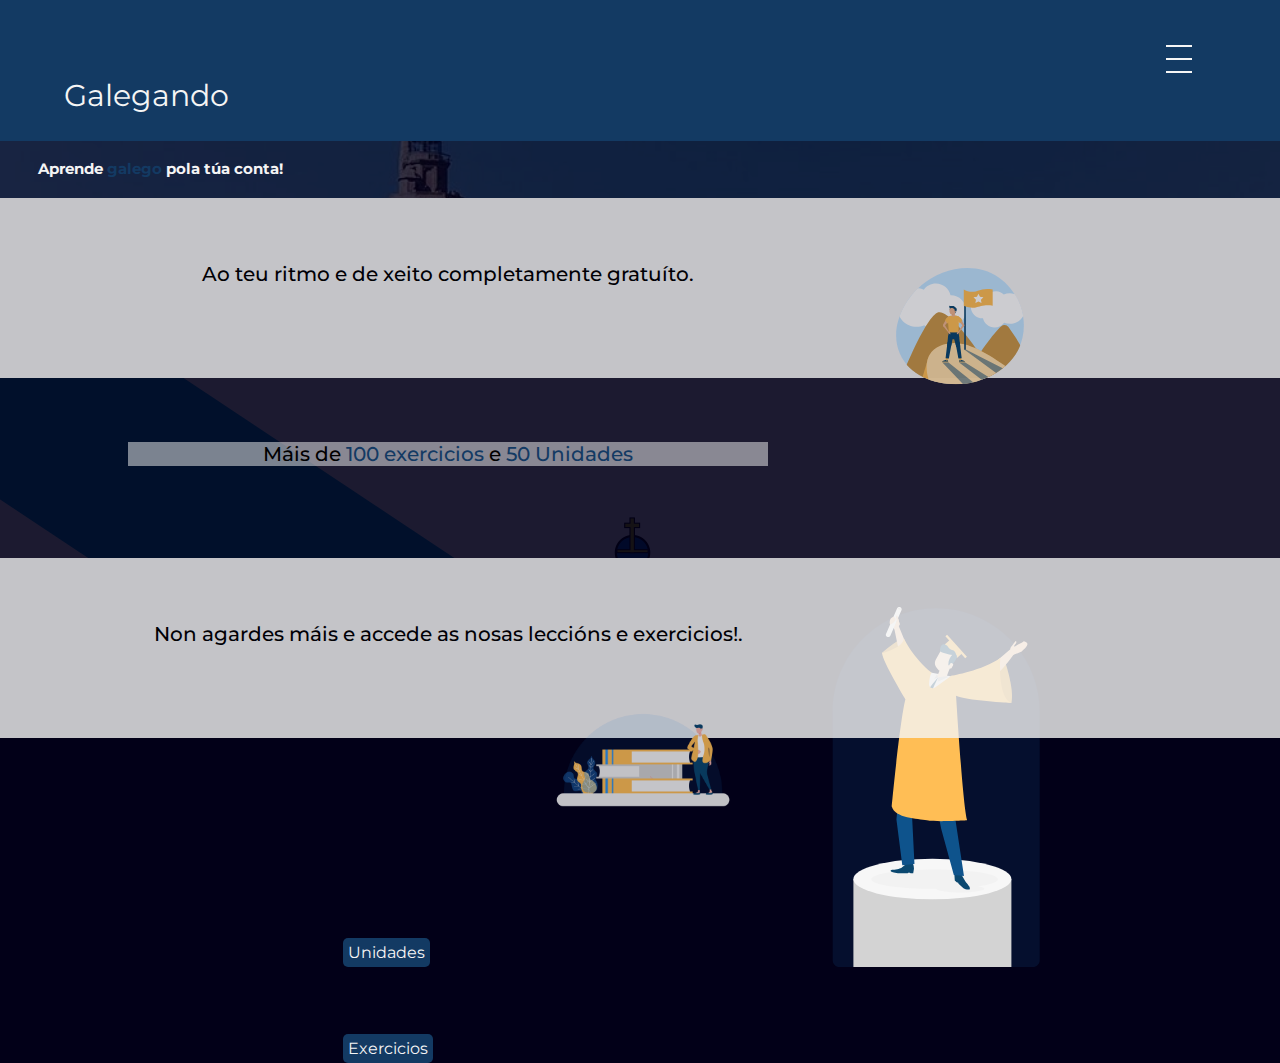
==== index.html @ ac1a4908 "Add files via upload" ====
<!DOCTYPE html>
<html lang="en">
<head>
    <meta charset="UTF-8">
    <meta http-equiv="X-UA-Compatible" content="IE=edge">
    <meta name="viewport" content="width=device-width, initial-scale=1.0">
    <title>Galegando</title>
    <link rel="stylesheet" href="styles.css">
    <link rel="stylesheet" href="queries.css">
</head>
<body>
    <nav>
        <ul>
            <li id="logo"><a href="#">Galegando</a></li>
        </ul>
        
    </nav>
    <div id="menu" class="menu">
        <span class="line1"></span>
        <span class="line2"></span>
        <span class="line3"></span>
    </div>
    <div class="menu2">
        <ul>
            <li><a href="#">Unidades</a></li>
            <li><a href="#">Exercicios</a></li>
            <li><a href="#">Contacto</a></li>
        </ul>
    </div>
    <main>
        <article id="artuno">
            <h1>Aprende <span>galego</span> pola túa conta!</h1>
            
        </article>
        <article id="artdos" class="artdos">
            <h2>Ao teu ritmo e de xeito completamente gratuíto.</h2>
            <img id="svg" src="./images/concept-of-man-got-success-and-achieving-goal.svg" alt="success">
        </article>
        <article id="artres" class="artres">
            <h2 class="letraoscura">Máis de <span>100 exercicios</span> e <span>50 Unidades</span></h2>
            <img id="svg2" src="./images/graduating.svg" alt="graduating">
        </article>
        <article id="artcuatro" class="artcuatro">
            <h2>Non agardes máis e accede as nosas leccións e exercicios!.</h2>
            <img id="svg3" src="./images/learning-concept.png" alt="learning">
        </article>
        <article id="artfinal">
            <ul>
                <li><a href="#">Unidades</a></li>
                <li><a href="#">Exercicios</a></li>
            </ul>
        </article>

    </main>
    <script src="./main.js"></script>
    <script src="./menu.js"></script>
</body>
</html>
---- styles.css ----
@import url('https://fonts.googleapis.com/css2?family=Montserrat:wght@100;300;400;500&display=swap');

*{
    margin:0;
    padding: 0;
    box-sizing: border-box;
    font-family: 'Montserrat';
}

body{
    height: 350vh;
    background-color: rgb(2, 0, 24);
    width: 100vw;
}

nav{
    padding: 3%;
    width: 100vw;
    background-color: rgb(19, 58, 99);
    position: fixed;
    top: 0;
    z-index: 2;
}

ul{
    display: flex;
    flex-direction: row;
}

li{
    list-style: none;
    margin-left: 2%;
}

ul li a{
    text-decoration: none;
    color: whitesmoke;
}

#logo{
    position: absolute;
    top: 40%;
}



#menu{
    position: absolute;
    right: 2vw;
    top: 0%;
    cursor: pointer;
    z-index: 200;
    width: 50px;
    height: 50px;
}

#menu span{
    display: flex;
    flex-direction: column;
    position: fixed;
    top: 5%;
    width: 2%;
    height: 2px;
    background-color: whitesmoke;
    z-index: 100;
    transform-origin: 0px 100%;
    transition: all 600ms;
}



.line1{
    margin-top: 0;
}
.line2{
    margin-top: 0.5%;
}
.line3{
    margin-top: 1%;
}
.line1active{
    
    transform: rotate(45deg) translate(-2px, 1px);
}
.line2active{
    opacity: 0;
}

.line3active{

    transform: rotate(-45deg) translate(-4px, 2px);
}
main{
    position: relative;
    top: 2%;
    height: 100vh;
}
h1{
    font-size: 40px;
    position: absolute;
    margin-top: 25%;
    margin-left: 3%;
    color: whitesmoke;
}
h2{
    font-weight: 500;
    position: absolute;
    background-color: rgba(245, 245, 245, 0.5);
    text-align: center;
    margin-left: 25%;
    margin-top: 5%;
    width: 50%;
    padding-top: 0%;
    color: black;
}
span{
    color: rgb(19, 58, 99);
}
#artuno{
    position: relative;
    width: 100%;
    height: 100vh;
    margin-bottom: -20%;
    animation: primeraAnimacion 2s linear;
}

#artuno::before{
    content: "";
    position: absolute;
    background: url(./images/img-20160725-114145-largejpg.jpg);
    background-repeat: no-repeat;
    background-size: cover;
    opacity: 0.2;
    z-index: -1;
    top: 0;
    bottom: 0;
    right: 0;
    left: 0;
}

.animate{
    animation: primeraAnimacion 2s linear;
}

.menu2{
    position: fixed;
    z-index: 300;
    top: 10%;
    margin-left: 80%;
    background-color: rgb(19, 58, 99);
    width: 20vw;
    opacity: 0;
    border-radius: 15px;
}

.menu2 ul{
    display: flex;
    flex-direction: column;
    
}
.menu2 ul li{
    margin-top: 25%;
    padding: 10%;
    color: whitesmoke;
    margin-bottom: 10%;
    
}

.menu2 ul li:hover{
    background-color: rgb(10, 30, 52);
    cursor: pointer;
}

.menu2 ul li a{
    text-align: center;
    margin-right: 50%;
}
.despliegue{
    animation: primeraAnimacion 1s linear;
    opacity: 1;
}


#artdos{
    background-color: whitesmoke;
    opacity: 0.8;
    height:50vh;
    margin-top: 20%;
}


#artres{
    position: relative;
    width: 100%;
    height: 100%;
    margin-bottom: -20%;
}

#artres::before{
    content: "";
    position: absolute;
    background: url(./1280px-Flag_of_Galicia.svg.png);
    background-repeat: no-repeat;
    background-size: cover;
    opacity: 0.1;
    z-index: -1;
    top: 0;
    bottom: 0;
    right: 0;
    left: 0;
}

#artcuatro{
    background-color: whitesmoke;
    opacity: 0.8;
    height:50vh;
    margin-top: 20%;
}
.letraoscura{
    color: rgb(0, 0, 0);
}

#svg3{
    width:20%;
    margin-top: 5%;
    margin-left: 40%;
}

#artfinal{
    height: 25vh;
    margin-top: 10%;
}
#artfinal a{
    color: whitesmoke;
    background-color: rgb(19, 58, 99);
    padding: 20%;
    border-radius: 5px;
}

#artfinal ul{
    margin-left: 20%;
}

#artfinal ul li{
    margin-right: 50%;
}
#artfinal a:hover{
    background-color: whitesmoke;
    color: rgb(19, 58, 99);
}
.foto{
    width: 25%;
    margin-top: 7%;
    margin-left: 38%;
}

@keyframes primeraAnimacion{
    from{
        opacity: 0;
    }

    to{
        opacity: 1;
    }
}

#svg{
    width:10%;
    margin-left: 45%;
    margin-top: 10%;
}

#svg2{
    width: 50%;
    margin-left: 45%;
    margin-top: 20%;
}
---- queries.css ----
@media(max-width:1090px){

body{
    height: 100vh;
    width:100vw;
}
#logo{
    
    position: absolute;
    top: 55%;
    font-size: 10px;
}
h1{
    font-size: 15px;
    margin-top: 15%;
}

h2{
    font-size: 20px;
    margin-left: 10%;
}
#artuno{
    height: 20vh;
}
#artdos{
    height: 20vh;
}

#artres{
    height: 20vh;
}

#artcuatro{
    height: 20vh;
}

#artfinal{
    height: 20vh;
}


#artfinal ul li a{
    margin-left: -50%;
    padding: 5px;
}

#artfinal ul{
    margin-left: 40%;
    display: flex;
    flex-direction: column;
}

#artfinal ul li{
    margin-top: 10%;
}
nav{
    padding-bottom: 10%;
    width: 100vw;
}
#svg{
    margin-left: 70%;
}
#svg2{
    position: absolute;
    top: -15%;
    right: 5%;
}

#menu{
    position: absolute;
    right: 5%;
}

.line1{
    width: 100%;
    height: 30px;
}
.line2{
    margin-top: 1%;
    width: 60px;
    height: 30px;
}
.line3{
    margin-top: 2%;
    width: 10vw;
    height: 30px;
}
}


@media(min-width:1091px) and (max-width:1700px){

    body{
        height: 100vh;
        width:100vw;
    }
    #logo{
        
        position: absolute;
        top: 55%;
        font-size: 30px;
    }
    h1{
        margin-top: 11%;
        font-size: 15px;
    }
    
    h2{
        font-size: 20px;
        margin-left: 10%;
    }
    #artuno{
        height: 20vh;
    }
    #artdos{
        height: 20vh;
    }
    
    #artres{
        height: 20vh;
    }
    
    #artcuatro{
        height: 20vh;
    }
    
    #artfinal{
        height: 20vh;
    }
    
    
    #artfinal ul li a{
        margin-left: -50%;
        padding: 5px;
    }
    
    #artfinal ul{
        margin-left: 40%;
        display: flex;
        flex-direction: column;
    }
    
    #artfinal ul li{
        margin-top: 10%;
    }
    nav{
        padding-bottom: 8%;
        width: 100vw;
        height: 1vh;
    }

    #svg{
        margin-left: 70%;
        margin-top: 5%;
    }
    
    #svg2{
        position: absolute;
        top: -15%;
        right: 5%;
    }
    
    #menu{
        position: absolute;
        top:0;
        right: 5%;
    }
    
    .line1{
        width: 100%;
        height: 30px;
    }
    .line2{
        margin-top: 1%;
        width: 60px;
        height: 30px;
    }
    .line3{
        margin-top: 2%;
        width: 10vw;
        height: 30px;
    }
    }
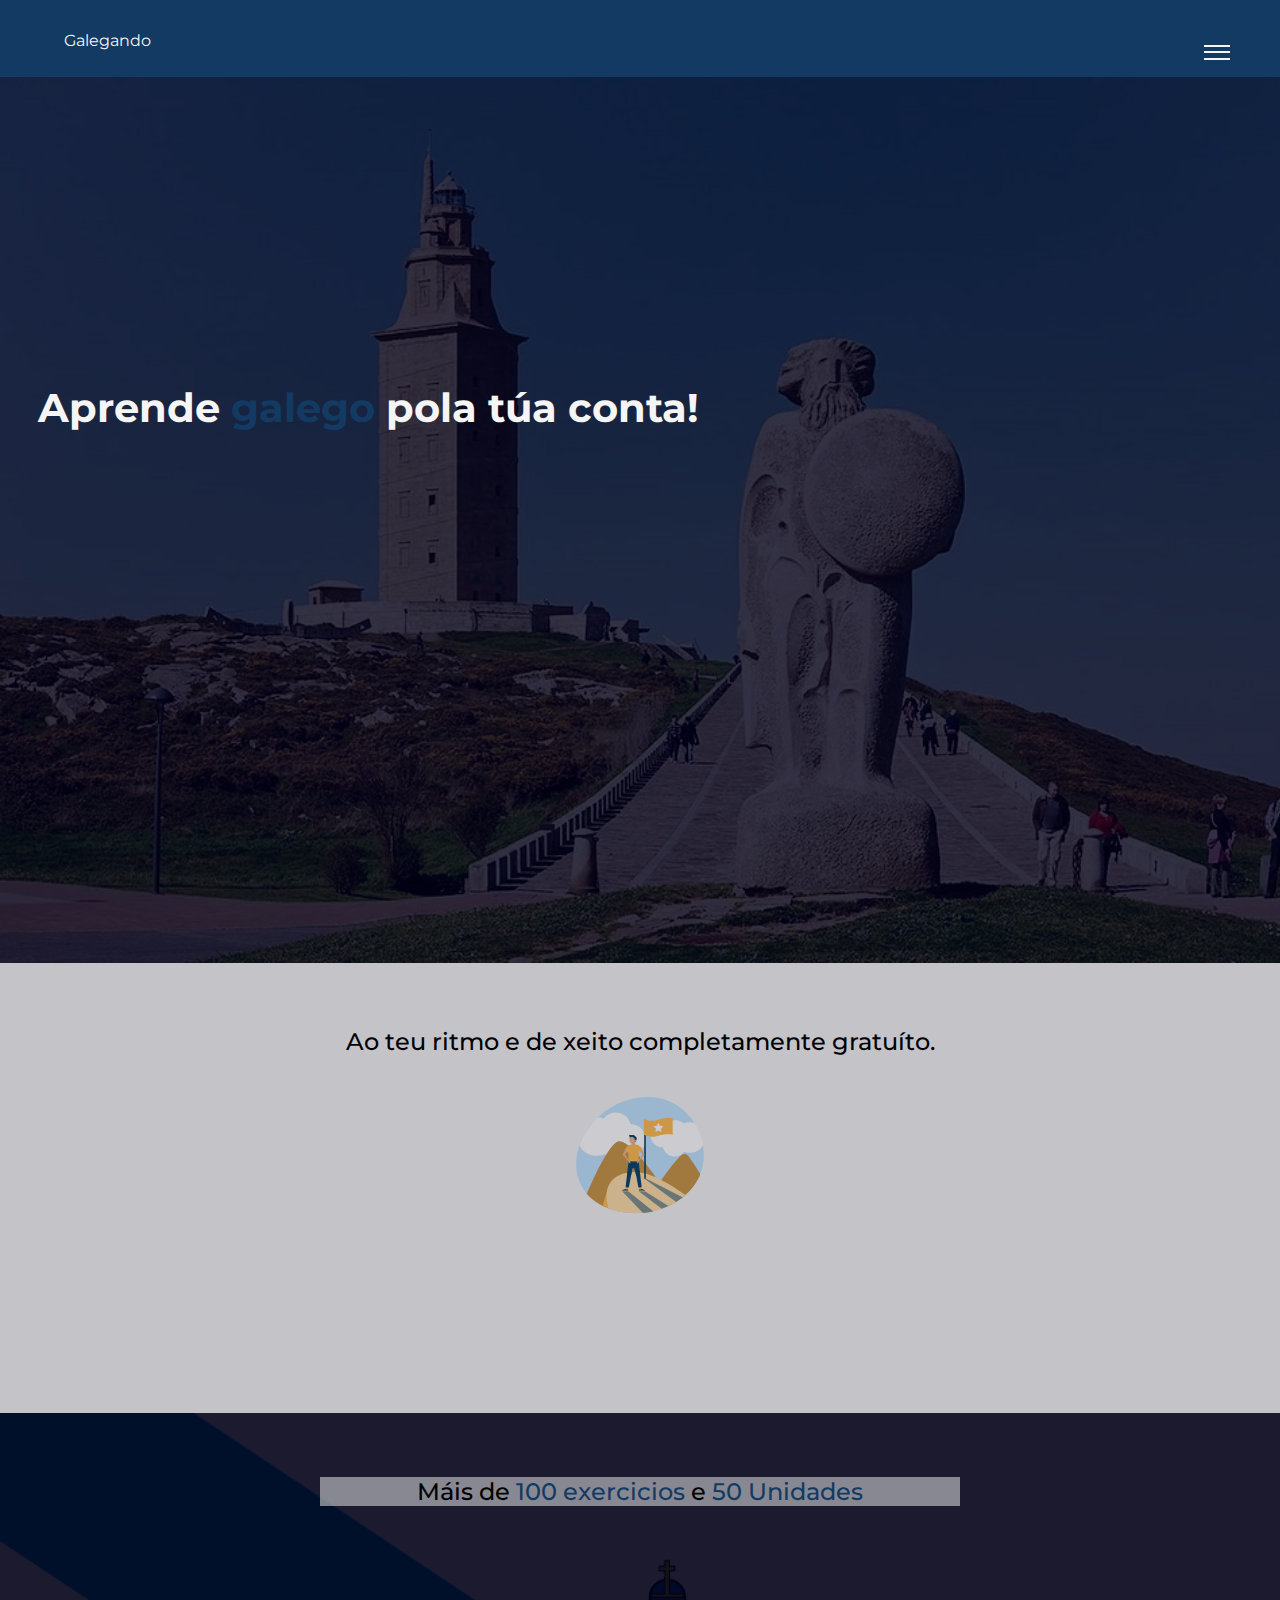
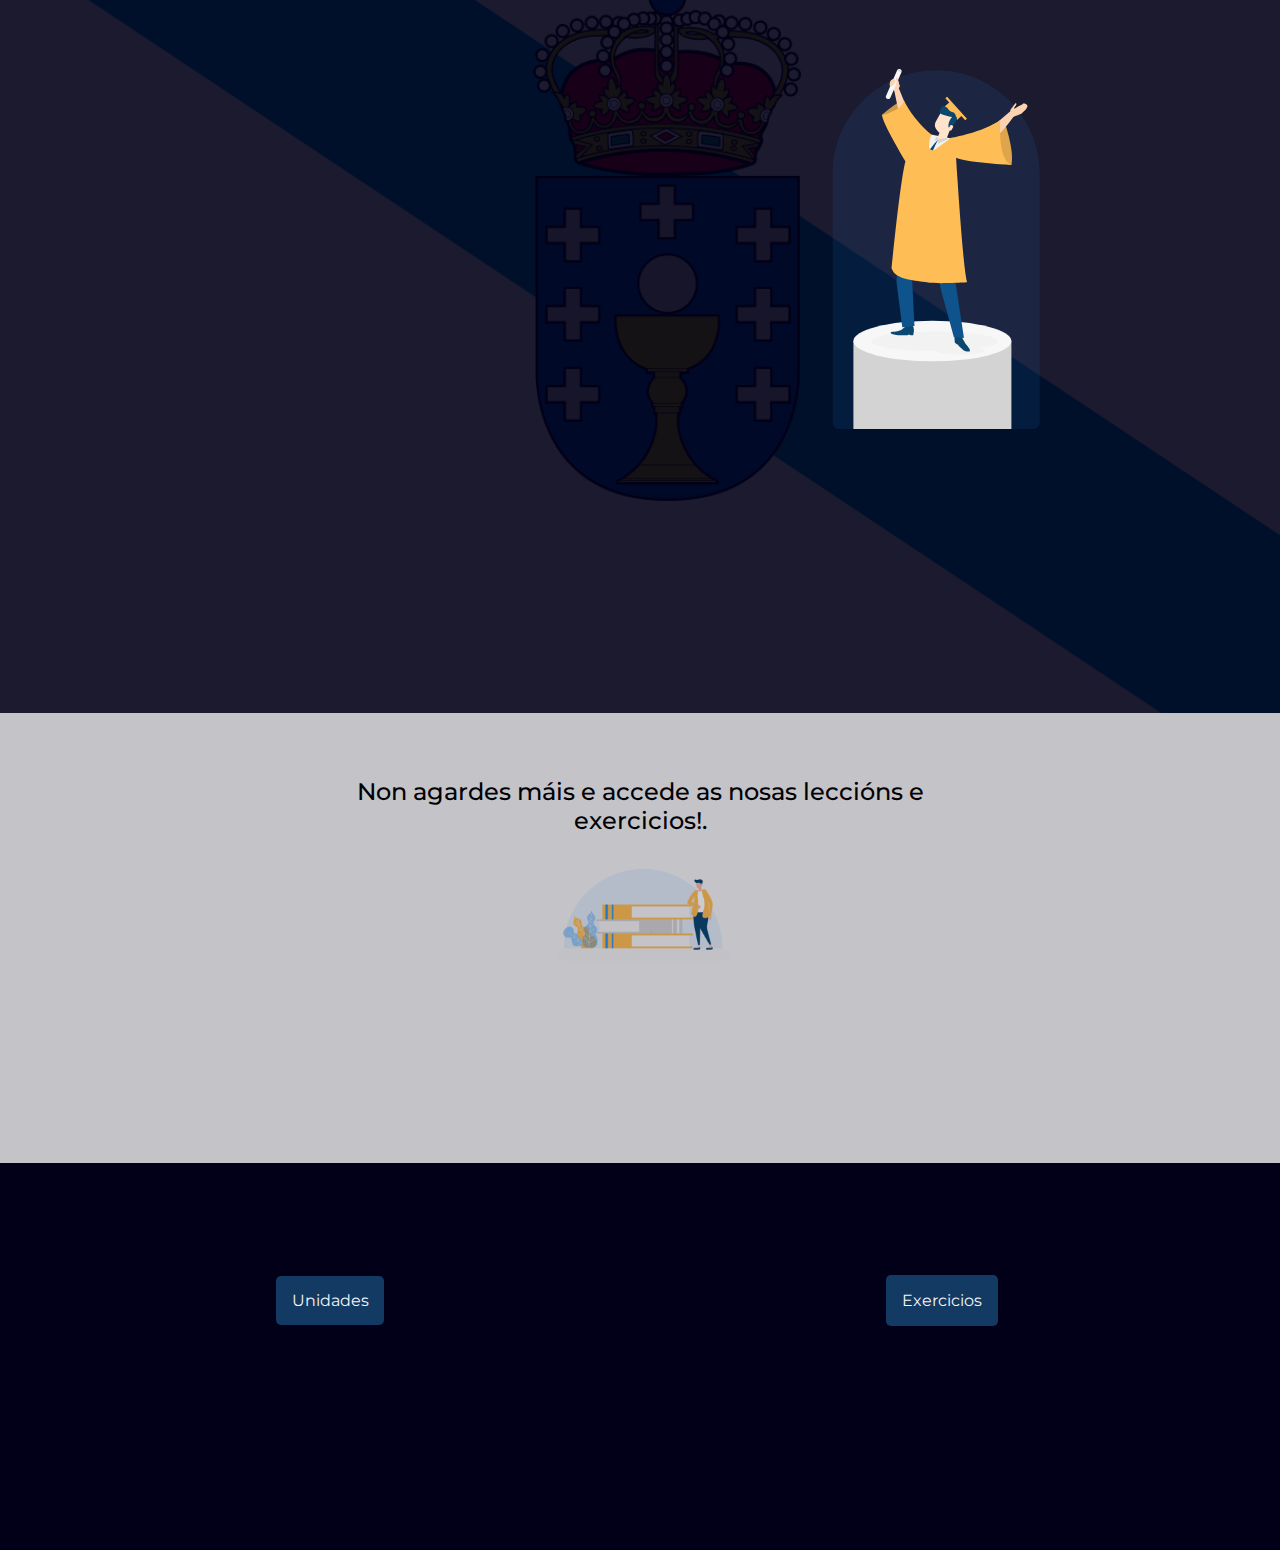
==== commit 430cd69c: "Add files via upload" ====
--- a/index.html
+++ b/index.html
@@ -1,42 +1,53 @@
 <!DOCTYPE html>
-<html lang="en">
+<html lang="gl">
 <head>
     <meta charset="UTF-8">
     <meta http-equiv="X-UA-Compatible" content="IE=edge">
     <meta name="viewport" content="width=device-width, initial-scale=1.0">
     <title>Galegando</title>
+    <!-- Citamos estilos xenéricos (styles.css) e media queries (queries.css)-->
     <link rel="stylesheet" href="styles.css">
     <link rel="stylesheet" href="queries.css">
 </head>
 <body>
+    <!-- Inserimos a barra de navegación-->
     <nav>
+        
         <ul>
-            <li id="logo"><a href="#">Galegando</a></li>
+            <li id="logo"><a href="./index.html">Galegando</a></li>
         </ul>
         
     </nav>
+    <!-- Dividimos o menú en 3 span, isto vainos permitir usar o 'translate' en CSS posteriormente para convertir o menú nunha 'X'-->
     <div id="menu" class="menu">
         <span class="line1"></span>
         <span class="line2"></span>
         <span class="line3"></span>
     </div>
+
+    <!-- A continuación o menú que se desprega ao facer 'click'-->
     <div class="menu2">
         <ul>
-            <li><a href="#">Unidades</a></li>
+            <li><a href="./unidades.html">Unidades</a></li>
             <li><a href="#">Exercicios</a></li>
-            <li><a href="#">Contacto</a></li>
+            <li><a href="./form.html">Inicia sesión</a></li>
         </ul>
     </div>
+    <!-- Empeza o contido principal da páxina, dividido en 'articles'-->
     <main>
-        <article id="artuno">
+        <!-- Individualizo por id e creo clases individualizadas (tamén) por un tema de javascript, senon usaría unha clase xeral para todos os artigos-->
+        <article id="artuno" class="artuno">
+            <!--Utilizo span para cambiar a cor posteriormente en CSS-->
             <h1>Aprende <span>galego</span> pola túa conta!</h1>
             
         </article>
         <article id="artdos" class="artdos">
+            
             <h2>Ao teu ritmo e de xeito completamente gratuíto.</h2>
             <img id="svg" src="./images/concept-of-man-got-success-and-achieving-goal.svg" alt="success">
         </article>
         <article id="artres" class="artres">
+            <!--Utilizo span para cambiar a cor posteriormente en CSS-->
             <h2 class="letraoscura">Máis de <span>100 exercicios</span> e <span>50 Unidades</span></h2>
             <img id="svg2" src="./images/graduating.svg" alt="graduating">
         </article>
@@ -44,14 +55,16 @@
             <h2>Non agardes máis e accede as nosas leccións e exercicios!.</h2>
             <img id="svg3" src="./images/learning-concept.png" alt="learning">
         </article>
-        <article id="artfinal">
+        <!-- Isto podría ir perfectamente nunha etiqueta 'footer', mais decidin mantelo na clase articulo -->
+        <article id="artfinal" class="artfinal">
             <ul>
-                <li><a href="#">Unidades</a></li>
+                <li><a href="./unidades.html">Unidades</a></li>
                 <li><a href="#">Exercicios</a></li>
             </ul>
         </article>
 
     </main>
+    <!-- 2 scripts, un xenérico para darlle animación segundo vaias facendo scroll (main.js), outro orientado concretamente a interacción de despregue do menú (menu.js)-->
     <script src="./main.js"></script>
     <script src="./menu.js"></script>
 </body>
--- a/styles.css
+++ b/styles.css
@@ -1,6 +1,10 @@
+
+/* Importamos a fonte 'Montserrat' con 4 grosores (100,300,400,500) */
 @import url('https://fonts.googleapis.com/css2?family=Montserrat:wght@100;300;400;500&display=swap');
 
+
 *{
+    /*'Reseteamos' os valores por defecto dos estilos e definimos a familia de fonte*/
     margin:0;
     padding: 0;
     box-sizing: border-box;
@@ -8,12 +12,14 @@
 }
 
 body{
+    /* Definimos no body un ancho e un alto con viewport o suficientemente amplios para scrollear*/
     height: 350vh;
     background-color: rgb(2, 0, 24);
     width: 100vw;
 }
 
 nav{
+    /* Aplicamos un padding ao navbar, fixamos a barra con position:fixed, top:0 para eliminar espacios entre a barra de navegación e o body, e damoslle prioridad con z-index*/
     padding: 3%;
     width: 100vw;
     background-color: rgb(19, 58, 99);
@@ -23,21 +29,25 @@
 }
 
 ul{
+    /* Aplicamos FlexBox, e colocamos en dirección fila*/
     display: flex;
     flex-direction: row;
 }
 
 li{
+    /* Quitamos a decoración das listas, clasificando o seu esilo como 'none' e aplicamos un margin*/
     list-style: none;
     margin-left: 2%;
 }
 
 ul li a{
+    /* Quitamos a decoración dos enderezos (subliñado), e asignámoslle unha cor por defecto en whitesmoke*/
     text-decoration: none;
     color: whitesmoke;
 }
 
 #logo{
+    /* Otorgámoslle unha posición absoluta ao logo e baixámola un 40% do top */
     position: absolute;
     top: 40%;
 }
@@ -45,6 +55,7 @@
 
 
 #menu{
+    /* Corresponde ao ícono do menú hamburguesa, a súa colocación e asignamento de prioridade con z-index e un valor elevado, neste caso 200 */
     position: absolute;
     right: 2vw;
     top: 0%;
@@ -55,6 +66,7 @@
 }
 
 #menu span{
+    /* Posicionamos os span do menú hamburguesa en columna (cada unha das liñas), damos unha posición fixa, prioridade con z-index e un despregue atractivo ao cargar a páxina con transform-origin e transition */
     display: flex;
     flex-direction: column;
     position: fixed;
@@ -68,34 +80,43 @@
 }
 
 
-
+/*menú hamburguesa*/
 .line1{
+    /*primeira liña*/
     margin-top: 0;
 }
 .line2{
+    /*segunda liña*/
     margin-top: 0.5%;
 }
 .line3{
+    /*terceira liña*/
     margin-top: 1%;
 }
 .line1active{
-    
-    transform: rotate(45deg) translate(-2px, 1px);
+    /* ao facer click  vamos rotar a primeira liña 45 graos e transladala -2px e 2px */
+    transform: rotate(45deg) translate(-2px, 2px);
 }
 .line2active{
+    /* ao facer click facemos desaparecer a segunda liña*/
     opacity: 0;
 }
 
 .line3active{
-
+    /* O mesmo que na primeira liña, mas nun sentido inverso, así logramos formar a 'X'*/
     transform: rotate(-45deg) translate(-4px, 2px);
 }
+
 main{
+    /* Asignamos tamaño ao main*/
     position: relative;
     top: 2%;
     height: 100vh;
 }
+
+/* Tamaño e posicionamento de distintas fontes*/
 h1{
+    
     font-size: 40px;
     position: absolute;
     margin-top: 25%;
@@ -113,9 +134,13 @@
     padding-top: 0%;
     color: black;
 }
+
+/* Cambiamos cor co span*/
 span{
     color: rgb(19, 58, 99);
 }
+
+/* Subdivisión primeira do main*/
 #artuno{
     position: relative;
     width: 100%;
@@ -124,6 +149,7 @@
     animation: primeraAnimacion 2s linear;
 }
 
+/* Isto é o que falamos un día na clase, con este before conseguimos darlle transparencia a imaxe sen alterar directamente todo a contenedor do artigo(o h1 incluído)*/
 #artuno::before{
     content: "";
     position: absolute;
@@ -138,11 +164,14 @@
     left: 0;
 }
 
+/* animación para o scrolling*/
 .animate{
+    /* Animamos de maneira lineal primeraAnimacion (tes o keyframes no final deste css) con retardo de dous segundos*/
     animation: primeraAnimacion 2s linear;
 }
 
 .menu2{
+    /* Posicionamos con fixed e margins, damos color de fondo e redondeamos bordes con border-radius, damoslle prioridad elevada con z-index e opacidad de 0, esto último débese a que con JavaScript mudaremos a opacidad a 1 para que se despregue con un click no menú hamburguesa*/
     position: fixed;
     z-index: 300;
     top: 10%;
@@ -154,11 +183,13 @@
 }
 
 .menu2 ul{
+    /* Usamos FlexBox para direccionar en columna o noso menú despregable*/
     display: flex;
     flex-direction: column;
     
 }
 .menu2 ul li{
+    /*Espaciamos as opcións do menú*/
     margin-top: 25%;
     padding: 10%;
     color: whitesmoke;
@@ -167,20 +198,23 @@
 }
 
 .menu2 ul li:hover{
+    /* Ao facer hover cambiamos cor de fondo e o cursor a punteiro*/
     background-color: rgb(10, 30, 52);
     cursor: pointer;
 }
 
 .menu2 ul li a{
+    /* Alineamos os enderezos*/
     text-align: center;
     margin-right: 50%;
 }
 .despliegue{
+    /*Esta é a clase que agregamos con JavaScript para cambiar a opacidade a 1*/
     animation: primeraAnimacion 1s linear;
     opacity: 1;
 }
 
-
+/* Subdivisión segunda do main*/
 #artdos{
     background-color: whitesmoke;
     opacity: 0.8;
@@ -188,14 +222,14 @@
     margin-top: 20%;
 }
 
-
+/* Subdivisión terceira do main*/
 #artres{
     position: relative;
     width: 100%;
     height: 100%;
     margin-bottom: -20%;
 }
-
+/* Isto é o que falamos un día na clase, con este before conseguimos darlle transparencia a imaxe sen alterar directamente todo a contenedor do artigo(o h2 incluído)*/
 #artres::before{
     content: "";
     position: absolute;
@@ -209,34 +243,34 @@
     right: 0;
     left: 0;
 }
-
+/* Subdivisión cuarta do main*/
 #artcuatro{
     background-color: whitesmoke;
     opacity: 0.8;
     height:50vh;
     margin-top: 20%;
 }
+
+/* Cor de letra do h2 do artigo catro*/
 .letraoscura{
     color: rgb(0, 0, 0);
 }
 
-#svg3{
-    width:20%;
-    margin-top: 5%;
-    margin-left: 40%;
-}
-
+
+/* Subdivisión final do main*/
 #artfinal{
     height: 25vh;
     margin-top: 10%;
 }
+
+/* Os enderezos de Unidades e Exercicios reciben estes estilos xa mencionados */
 #artfinal a{
     color: whitesmoke;
     background-color: rgb(19, 58, 99);
     padding: 20%;
     border-radius: 5px;
 }
-
+/* Posicionamento dos botóns Unidades e Exercicios*/
 #artfinal ul{
     margin-left: 20%;
 }
@@ -248,12 +282,25 @@
     background-color: whitesmoke;
     color: rgb(19, 58, 99);
 }
-.foto{
-    width: 25%;
-    margin-top: 7%;
-    margin-left: 38%;
-}
-
+/* Os distintos debuxos do index reciben posicionamento */
+#svg{
+    width:10%;
+    margin-left: 45%;
+    margin-top: 10%;
+}
+
+#svg2{
+    width: 50%;
+    margin-left: 45%;
+    margin-top: 20%;
+}
+
+#svg3{
+    width:20%;
+    margin-top: 5%;
+    margin-left: 40%;
+}
+/* Damos animación ao scrolling e o menú de despregue con este keyframes */
 @keyframes primeraAnimacion{
     from{
         opacity: 0;
@@ -264,14 +311,3 @@
     }
 }
 
-#svg{
-    width:10%;
-    margin-left: 45%;
-    margin-top: 10%;
-}
-
-#svg2{
-    width: 50%;
-    margin-left: 45%;
-    margin-top: 20%;
-}--- a/queries.css
+++ b/queries.css
@@ -1,183 +1,69 @@
-@media(max-width:1090px){
-
-body{
-    height: 100vh;
-    width:100vw;
-}
-#logo{
-    
-    position: absolute;
-    top: 55%;
-    font-size: 10px;
-}
-h1{
-    font-size: 15px;
-    margin-top: 15%;
-}
-
-h2{
-    font-size: 20px;
-    margin-left: 10%;
-}
-#artuno{
-    height: 20vh;
-}
-#artdos{
-    height: 20vh;
-}
-
-#artres{
-    height: 20vh;
-}
-
-#artcuatro{
-    height: 20vh;
-}
-
-#artfinal{
-    height: 20vh;
-}
+/* Media queries dende 300 a 500px*/
+@media only screen and (max-width: 500px) and (min-width: 300px)  {
 
 
-#artfinal ul li a{
-    margin-left: -50%;
-    padding: 5px;
-}
+    nav{
+        padding-bottom: 10vh;
+    }
+    body{
+        width: 100vw;
+    }
 
-#artfinal ul{
-    margin-left: 40%;
-    display: flex;
-    flex-direction: column;
-}
+    #svg {
+        margin-top: 60%;
+        margin-left: 35%;
+        width: 25%;
+    }
 
-#artfinal ul li{
-    margin-top: 10%;
-}
-nav{
-    padding-bottom: 10%;
-    width: 100vw;
-}
-#svg{
-    margin-left: 70%;
-}
-#svg2{
-    position: absolute;
-    top: -15%;
-    right: 5%;
-}
+    #svg2 {
+        margin-top: 60%;
+        margin-left: 25%;
+    
+    }
 
-#menu{
-    position: absolute;
-    right: 5%;
-}
+    #artres{
+        height: 50vh;
+    }
 
-.line1{
-    width: 100%;
-    height: 30px;
-}
-.line2{
-    margin-top: 1%;
-    width: 60px;
-    height: 30px;
-}
-.line3{
-    margin-top: 2%;
-    width: 10vw;
-    height: 30px;
-}
-}
+    #svg3{
+        margin-top: 50%;
+        margin-left: 25%;
+        width: 45%;
+    }
 
 
-@media(min-width:1091px) and (max-width:1700px){
 
-    body{
-        height: 100vh;
-        width:100vw;
+    #artfinal{
+        height: 10vh;
     }
-    #logo{
-        
-        position: absolute;
-        top: 55%;
-        font-size: 30px;
-    }
-    h1{
-        margin-top: 11%;
-        font-size: 15px;
-    }
-    
-    h2{
-        font-size: 20px;
-        margin-left: 10%;
-    }
-    #artuno{
-        height: 20vh;
-    }
-    #artdos{
-        height: 20vh;
-    }
-    
-    #artres{
-        height: 20vh;
-    }
-    
-    #artcuatro{
-        height: 20vh;
-    }
-    
-    #artfinal{
-        height: 20vh;
-    }
-    
-    
-    #artfinal ul li a{
-        margin-left: -50%;
-        padding: 5px;
-    }
-    
+
     #artfinal ul{
-        margin-left: 40%;
         display: flex;
         flex-direction: column;
-    }
-    
-    #artfinal ul li{
-        margin-top: 10%;
-    }
-    nav{
-        padding-bottom: 8%;
-        width: 100vw;
-        height: 1vh;
+        margin-left: 30%;
     }
 
-    #svg{
-        margin-left: 70%;
-        margin-top: 5%;
+    #artfinal ul li{
+        margin-top: 35%;
+        
     }
-    
-    #svg2{
-        position: absolute;
-        top: -15%;
-        right: 5%;
+
+
+    #menu span{
+        width: 5%;
     }
-    
     #menu{
-        position: absolute;
-        top:0;
-        right: 5%;
-    }
-    
-    .line1{
-        width: 100%;
-        height: 30px;
+        margin-top: 15%;
+        
     }
     .line2{
-        margin-top: 1%;
-        width: 60px;
-        height: 30px;
+        
+        margin-top: 2.05%;
+        
     }
+
     .line3{
-        margin-top: 2%;
-        width: 10vw;
-        height: 30px;
+        margin-top: 4%;
+        
     }
-    }
+}